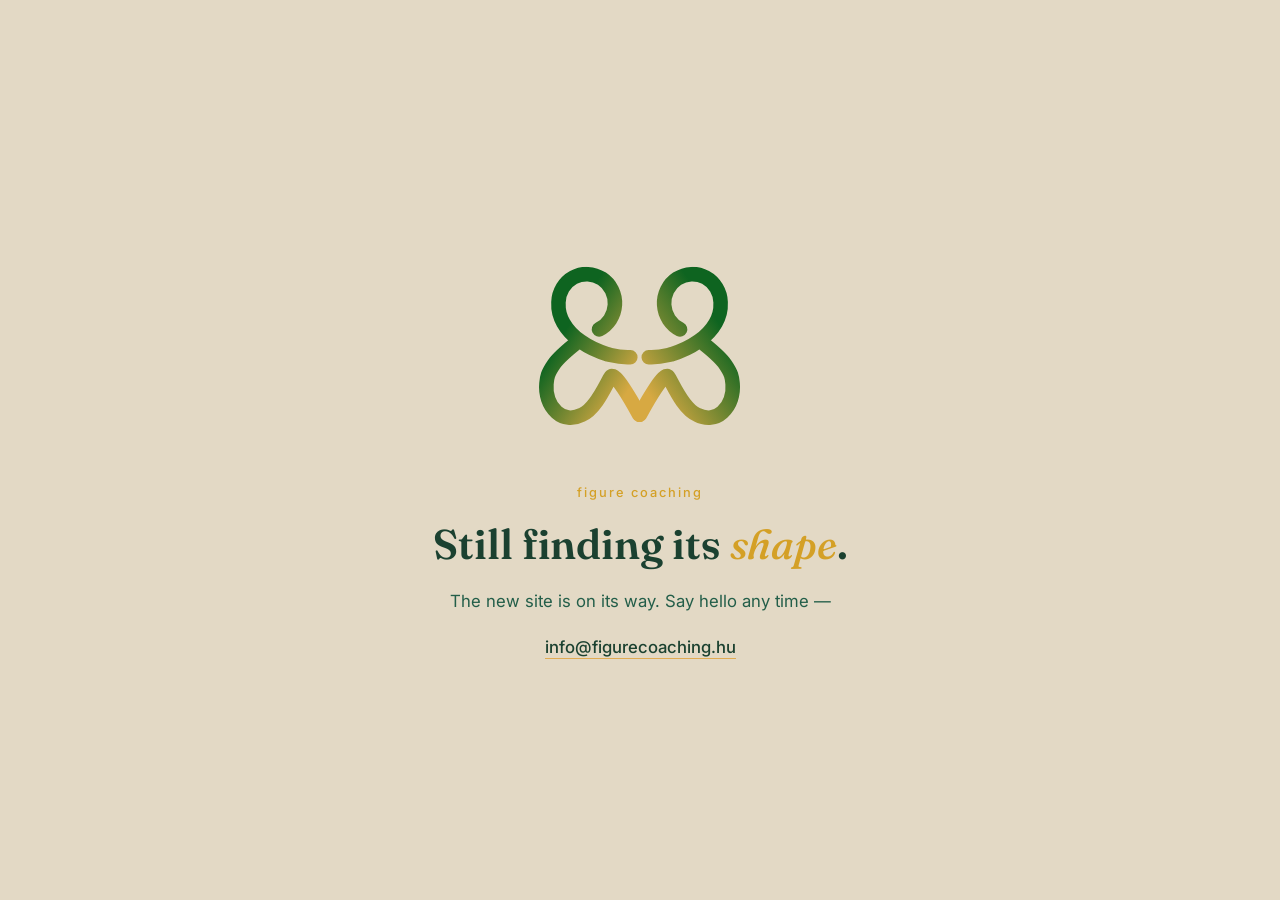
==== index.html @ e30de552 "Redesign placeholder around the new logo mark Swap the dark generic layout for a light background th" ====
<!DOCTYPE html>
<html lang="en">
  <head>
    <meta charset="UTF-8" />
    <meta name="viewport" content="width=device-width, initial-scale=1.0" />
    <title>Figure Coaching — Coming Soon</title>
    <meta
      name="description"
      content="Figure Coaching's website is on its way. Reach out at info@figurecoaching.hu."
    />
    <link rel="preconnect" href="https://fonts.googleapis.com" />
    <link rel="preconnect" href="https://fonts.gstatic.com" crossorigin />
    <link
      rel="stylesheet"
      href="https://fonts.googleapis.com/css2?family=Fraunces:ital,opsz,wght@0,9..144,500;0,9..144,600;1,9..144,500&family=Inter:wght@400;500&display=swap"
    />
    <style>
      :root {
        --cream: #e3d9c5;
        --pine-900: #1b4130;
        --pine: #235e49;
        --gold: #e0ab52;
        --gold-deep: #d4a026;
      }

      * {
        box-sizing: border-box;
      }

      html,
      body {
        height: 100%;
      }

      body {
        margin: 0;
        display: flex;
        align-items: center;
        justify-content: center;
        background: var(--cream);
        color: var(--pine-900);
        font-family: "Inter", system-ui, -apple-system, BlinkMacSystemFont, "Segoe UI", sans-serif;
        text-align: center;
        padding: 32px 24px;
      }

      main {
        max-width: 440px;
        display: flex;
        flex-direction: column;
        align-items: center;
      }

      .mark {
        width: clamp(140px, 26vw, 210px);
        height: auto;
        margin-bottom: clamp(20px, 4vw, 32px);
        overflow: visible;
      }

      .mark path {
        stroke-dasharray: 1;
        stroke-dashoffset: 1;
        animation: draw 1.1s cubic-bezier(0.65, 0, 0.35, 1) forwards;
      }

      .mark path:nth-of-type(2) {
        animation-delay: 0.14s;
      }

      @keyframes draw {
        to {
          stroke-dashoffset: 0;
        }
      }

      .reveal {
        opacity: 0;
        transform: translateY(10px);
        animation: fadeUp 0.7s ease forwards;
      }

      @keyframes fadeUp {
        to {
          opacity: 1;
          transform: translateY(0);
        }
      }

      .eyebrow {
        margin: 0 0 14px;
        font-size: 0.8rem;
        font-weight: 500;
        letter-spacing: 0.16em;
        text-transform: lowercase;
        color: var(--gold-deep);
        animation-delay: 0.95s;
      }

      h1 {
        margin: 0 0 18px;
        font-family: "Fraunces", Georgia, "Iowan Old Style", serif;
        font-weight: 600;
        font-size: clamp(1.9rem, 5vw, 2.6rem);
        line-height: 1.25;
        color: var(--pine-900);
        animation-delay: 1.1s;
      }

      h1 em {
        font-style: italic;
        font-weight: 500;
        color: var(--gold-deep);
      }

      p {
        margin: 0 0 22px;
        font-size: 1.05rem;
        line-height: 1.6;
        color: var(--pine);
        animation-delay: 1.3s;
      }

      a {
        display: inline-block;
        font-family: "Inter", sans-serif;
        font-weight: 500;
        font-size: 1.05rem;
        color: var(--pine-900);
        text-decoration: none;
        padding-bottom: 2px;
        background-image: linear-gradient(var(--gold), var(--gold));
        background-size: 100% 1px;
        background-repeat: no-repeat;
        background-position: 0 100%;
        transition: background-size 0.25s ease, color 0.25s ease;
        animation-delay: 1.45s;
      }

      a:hover,
      a:focus-visible {
        color: var(--gold-deep);
        background-size: 100% 2px;
      }

      @media (prefers-reduced-motion: reduce) {
        .mark path {
          animation: none;
          stroke-dashoffset: 0;
        }

        .reveal {
          animation: none;
          opacity: 1;
          transform: none;
        }
      }
    </style>
  </head>
  <body>
    <main>
      <svg
        class="mark"
        role="img"
        aria-label="Figure Coaching logo"
        viewBox="0 0 130 130"
        fill="none"
        xmlns="http://www.w3.org/2000/svg"
      >
        <g clip-path="url(#clip0_32_30)">
          <path
            pathLength="1"
            d="M70.4254 72C77.6518 71.8298 76.4254 72 84.2028 70.2177C90.7268 68.2412 96.5112 65.4568 101.255 62.0763C106 58.6948 109.554 54.8253 111.841 50.757C114.118 46.7073 115.116 42.511 114.895 38.3748M64.9254 107.562C70.1529 97.994 80.0318 80.8091 82.4254 84C84.8216 87.1944 91.4254 104 100.313 107.562C103.245 109.057 106.154 109.589 108.795 109.304C111.418 109.02 113.881 107.923 115.995 106.015C118.129 104.089 120.109 101.419 121.221 97.9642C122.334 94.5092 122.77 92.5703 122.333 88.431C121.896 84.2947 121.925 82.5 117.806 76.439C114.805 72.0244 105.262 64.233 102.425 62M114.92 38.0495C114.842 34.8361 113.928 31.7082 112.282 28.9878C110.636 26.268 108.319 24.058 105.58 22.574C102.842 21.0905 99.7742 20.3826 96.6908 20.5159C93.6072 20.6491 90.6065 21.6194 87.9968 23.3363C85.3862 25.0537 83.2573 27.4592 81.8395 30.315C80.4215 33.1714 79.7696 36.3691 79.9568 39.5777C80.1439 42.7862 81.1625 45.8787 82.8994 48.5377C84.6358 51.196 87.0244 53.3212 89.8107 54.7064"
            stroke="url(#paint0_linear_32_30)"
            stroke-width="9"
            stroke-linecap="round"
          />
          <path
            pathLength="1"
            d="M58.9999 72C51.7735 71.8298 52.9999 72 45.2225 70.2177C38.6985 68.2412 32.9141 65.4568 28.1705 62.0763C23.4255 58.6948 19.8714 54.8253 17.5839 50.757C15.3069 46.7073 14.3089 42.511 14.53 38.3748M64.4999 107.562C59.2724 97.994 49.3935 80.8091 46.9999 84C44.6037 87.1944 37.9999 104 29.1123 107.562C26.1802 109.057 23.2718 109.589 20.6303 109.304C18.007 109.02 15.5444 107.923 13.4307 106.015C11.2966 104.089 9.31667 101.419 8.20406 97.9642C7.09149 94.5092 6.65546 92.5703 7.09272 88.431C7.52967 84.2947 7.49993 82.5 11.6194 76.439C14.6198 72.0244 24.1633 64.233 26.9999 62M14.5054 38.0495C14.5836 34.8361 15.4969 31.7082 17.1435 28.9878C18.7896 26.268 21.1061 24.058 23.8452 22.574C26.5835 21.0905 29.6511 20.3826 32.7345 20.5159C35.8181 20.6491 38.8187 21.6194 41.4285 23.3363C44.0391 25.0537 46.168 27.4592 47.5857 30.315C49.0038 33.1714 49.6557 36.3691 49.4685 39.5777C49.2814 42.7862 48.2627 45.8787 46.5259 48.5377C44.7895 51.196 42.4009 53.3212 39.6146 54.7064"
            stroke="url(#paint1_linear_32_30)"
            stroke-width="9"
            stroke-linecap="round"
          />
        </g>
        <defs>
          <linearGradient id="paint0_linear_32_30" x1="115" y1="52.5" x2="65" y2="87" gradientUnits="userSpaceOnUse">
            <stop stop-color="#0E6420" />
            <stop offset="1" stop-color="#D7A942" />
          </linearGradient>
          <linearGradient id="paint1_linear_32_30" x1="18.4999" y1="56" x2="62.9999" y2="84.5" gradientUnits="userSpaceOnUse">
            <stop stop-color="#0E6420" />
            <stop offset="1" stop-color="#D7A942" />
          </linearGradient>
          <clipPath id="clip0_32_30">
            <rect width="125" height="98" fill="white" transform="translate(2 16)" />
          </clipPath>
        </defs>
      </svg>

      <p class="eyebrow reveal">figure coaching</p>
      <h1 class="reveal">Still finding its <em>shape</em>.</h1>
      <p class="reveal">The new site is on its way. Say hello any time —</p>
      <a class="reveal" href="mailto:info@figurecoaching.hu">info@figurecoaching.hu</a>
    </main>
  </body>
</html>
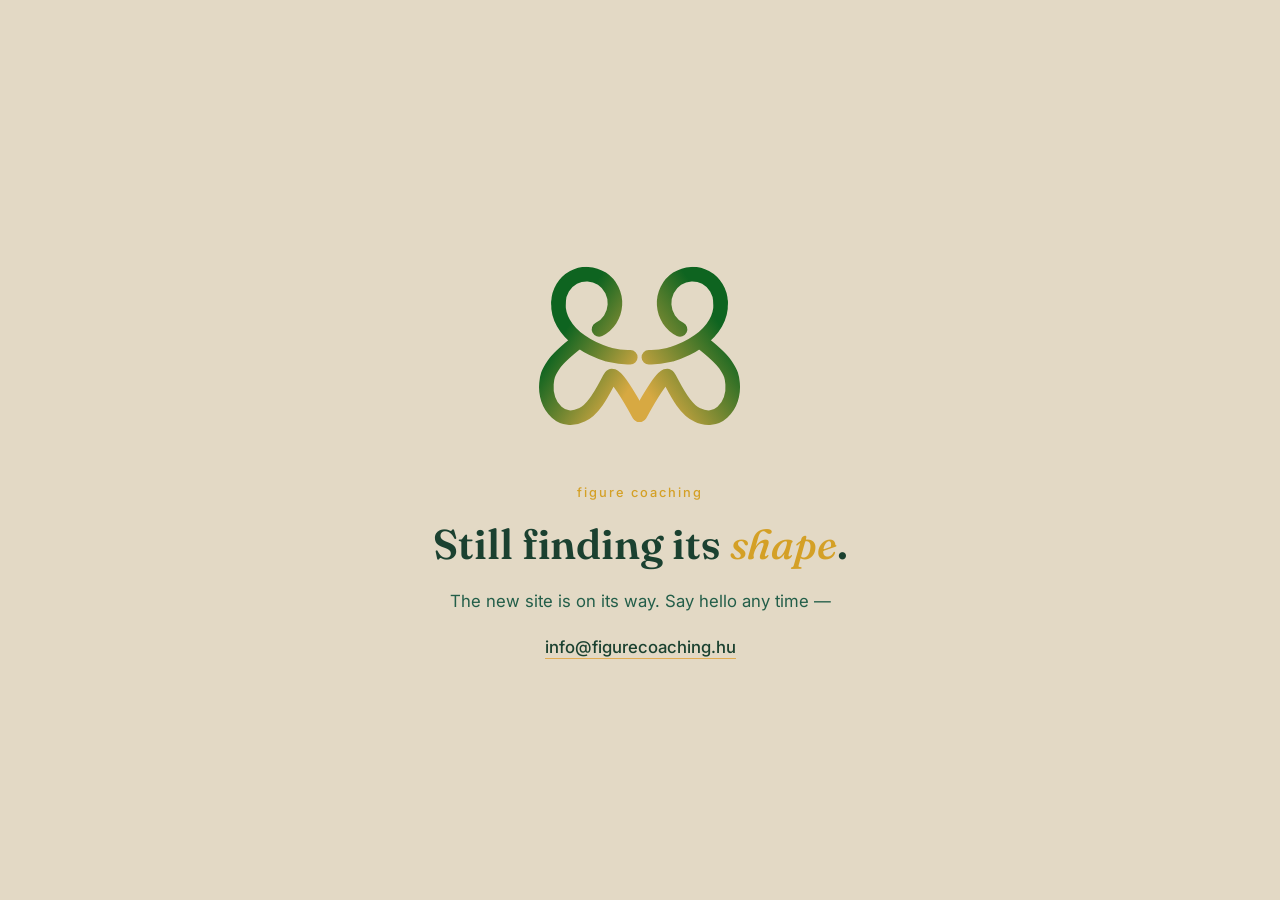
==== commit df11d728: "Rework logo animation as a true single continuous stroke CSS stroke-dasharray/dashoffset resets at e" ====
--- a/index.html
+++ b/index.html
@@ -59,13 +59,11 @@
       }
 
       .mark path {
-        stroke-dasharray: 1;
+        stroke-dasharray: 1 2;
         stroke-dashoffset: 1;
-        animation: draw 1.1s cubic-bezier(0.65, 0, 0.35, 1) forwards;
-      }
-
-      .mark path:nth-of-type(2) {
-        animation-delay: 0.14s;
+        animation: draw linear forwards;
+        animation-duration: var(--dur);
+        animation-delay: var(--delay);
       }
 
       @keyframes draw {
@@ -94,7 +92,7 @@
         letter-spacing: 0.16em;
         text-transform: lowercase;
         color: var(--gold-deep);
-        animation-delay: 0.95s;
+        animation-delay: 2.5s;
       }
 
       h1 {
@@ -104,7 +102,7 @@
         font-size: clamp(1.9rem, 5vw, 2.6rem);
         line-height: 1.25;
         color: var(--pine-900);
-        animation-delay: 1.1s;
+        animation-delay: 2.65s;
       }
 
       h1 em {
@@ -118,7 +116,7 @@
         font-size: 1.05rem;
         line-height: 1.6;
         color: var(--pine);
-        animation-delay: 1.3s;
+        animation-delay: 2.85s;
       }
 
       a {
@@ -134,7 +132,7 @@
         background-repeat: no-repeat;
         background-position: 0 100%;
         transition: background-size 0.25s ease, color 0.25s ease;
-        animation-delay: 1.45s;
+        animation-delay: 3s;
       }
 
       a:hover,
@@ -168,17 +166,57 @@
         xmlns="http://www.w3.org/2000/svg"
       >
         <g clip-path="url(#clip0_32_30)">
-          <path
-            pathLength="1"
-            d="M70.4254 72C77.6518 71.8298 76.4254 72 84.2028 70.2177C90.7268 68.2412 96.5112 65.4568 101.255 62.0763C106 58.6948 109.554 54.8253 111.841 50.757C114.118 46.7073 115.116 42.511 114.895 38.3748M64.9254 107.562C70.1529 97.994 80.0318 80.8091 82.4254 84C84.8216 87.1944 91.4254 104 100.313 107.562C103.245 109.057 106.154 109.589 108.795 109.304C111.418 109.02 113.881 107.923 115.995 106.015C118.129 104.089 120.109 101.419 121.221 97.9642C122.334 94.5092 122.77 92.5703 122.333 88.431C121.896 84.2947 121.925 82.5 117.806 76.439C114.805 72.0244 105.262 64.233 102.425 62M114.92 38.0495C114.842 34.8361 113.928 31.7082 112.282 28.9878C110.636 26.268 108.319 24.058 105.58 22.574C102.842 21.0905 99.7742 20.3826 96.6908 20.5159C93.6072 20.6491 90.6065 21.6194 87.9968 23.3363C85.3862 25.0537 83.2573 27.4592 81.8395 30.315C80.4215 33.1714 79.7696 36.3691 79.9568 39.5777C80.1439 42.7862 81.1625 45.8787 82.8994 48.5377C84.6358 51.196 87.0244 53.3212 89.8107 54.7064"
+          <!-- 1: left hand -> head -->
+          <path
+            pathLength="1"
+            style="--dur: 0.276s; --delay: 0s"
+            d="M58.9999 72C51.7735 71.8298 52.9999 72 45.2225 70.2177C38.6985 68.2412 32.9141 65.4568 28.1705 62.0763C23.4255 58.6948 19.8714 54.8253 17.5839 50.757C15.3069 46.7073 14.3089 42.511 14.53 38.3748"
+            stroke="url(#paint1_linear_32_30)"
+            stroke-width="9"
+            stroke-linecap="round"
+          />
+          <!-- 2: left head loop -->
+          <path
+            pathLength="1"
+            style="--dur: 0.338s; --delay: 0.276s"
+            d="M14.5054 38.0495C14.5836 34.8361 15.4969 31.7082 17.1435 28.9878C18.7896 26.268 21.1061 24.058 23.8452 22.574C26.5835 21.0905 29.6511 20.3826 32.7345 20.5159C35.8181 20.6491 38.8187 21.6194 41.4285 23.3363C44.0391 25.0537 46.168 27.4592 47.5857 30.315C49.0038 33.1714 49.6557 36.3691 49.4685 39.5777C49.2814 42.7862 48.2627 45.8787 46.5259 48.5377C44.7895 51.196 42.4009 53.3212 39.6146 54.7064"
+            stroke="url(#paint1_linear_32_30)"
+            stroke-width="9"
+            stroke-linecap="round"
+          />
+          <!-- 3: left shoulder -> outer loop -> leg -> valley (reversed) -->
+          <path
+            pathLength="1"
+            style="--dur: 0.587s; --delay: 0.614s"
+            d="M26.9999 62C24.1633 64.233 14.6198 72.0244 11.6194 76.439C7.49993 82.5 7.52967 84.2947 7.09272 88.431C6.65546 92.5703 7.09149 94.5092 8.20406 97.9642C9.31667 101.419 11.2966 104.089 13.4307 106.015C15.5444 107.923 18.007 109.02 20.6303 109.304C23.2718 109.589 26.1802 109.057 29.1123 107.562C37.9999 104 44.6037 87.1944 46.9999 84C49.3935 80.8091 59.2724 97.994 64.4999 107.562"
+            stroke="url(#paint1_linear_32_30)"
+            stroke-width="9"
+            stroke-linecap="round"
+          />
+          <!-- 4: right valley -> leg -> outer loop -> shoulder -->
+          <path
+            pathLength="1"
+            style="--dur: 0.587s; --delay: 1.201s"
+            d="M64.9254 107.562C70.1529 97.994 80.0318 80.8091 82.4254 84C84.8216 87.1944 91.4254 104 100.313 107.562C103.245 109.057 106.154 109.589 108.795 109.304C111.418 109.02 113.881 107.923 115.995 106.015C118.129 104.089 120.109 101.419 121.221 97.9642C122.334 94.5092 122.77 92.5703 122.333 88.431C121.896 84.2947 121.925 82.5 117.806 76.439C114.805 72.0244 105.262 64.233 102.425 62"
             stroke="url(#paint0_linear_32_30)"
             stroke-width="9"
             stroke-linecap="round"
           />
-          <path
-            pathLength="1"
-            d="M58.9999 72C51.7735 71.8298 52.9999 72 45.2225 70.2177C38.6985 68.2412 32.9141 65.4568 28.1705 62.0763C23.4255 58.6948 19.8714 54.8253 17.5839 50.757C15.3069 46.7073 14.3089 42.511 14.53 38.3748M64.4999 107.562C59.2724 97.994 49.3935 80.8091 46.9999 84C44.6037 87.1944 37.9999 104 29.1123 107.562C26.1802 109.057 23.2718 109.589 20.6303 109.304C18.007 109.02 15.5444 107.923 13.4307 106.015C11.2966 104.089 9.31667 101.419 8.20406 97.9642C7.09149 94.5092 6.65546 92.5703 7.09272 88.431C7.52967 84.2947 7.49993 82.5 11.6194 76.439C14.6198 72.0244 24.1633 64.233 26.9999 62M14.5054 38.0495C14.5836 34.8361 15.4969 31.7082 17.1435 28.9878C18.7896 26.268 21.1061 24.058 23.8452 22.574C26.5835 21.0905 29.6511 20.3826 32.7345 20.5159C35.8181 20.6491 38.8187 21.6194 41.4285 23.3363C44.0391 25.0537 46.168 27.4592 47.5857 30.315C49.0038 33.1714 49.6557 36.3691 49.4685 39.5777C49.2814 42.7862 48.2627 45.8787 46.5259 48.5377C44.7895 51.196 42.4009 53.3212 39.6146 54.7064"
-            stroke="url(#paint1_linear_32_30)"
+          <!-- 5: right head loop (reversed) -->
+          <path
+            pathLength="1"
+            style="--dur: 0.338s; --delay: 1.788s"
+            d="M89.8107 54.7064C87.0244 53.3212 84.6358 51.196 82.8994 48.5377C81.1625 45.8787 80.1439 42.7862 79.9568 39.5777C79.7696 36.3691 80.4215 33.1714 81.8395 30.315C83.2573 27.4592 85.3862 25.0537 87.9968 23.3363C90.6065 21.6194 93.6072 20.6491 96.6908 20.5159C99.7742 20.3826 102.842 21.0905 105.58 22.574C108.319 24.058 110.636 26.268 112.282 28.9878C113.928 31.7082 114.842 34.8361 114.92 38.0495"
+            stroke="url(#paint0_linear_32_30)"
+            stroke-width="9"
+            stroke-linecap="round"
+          />
+          <!-- 6: right head -> hand (reversed) -->
+          <path
+            pathLength="1"
+            style="--dur: 0.276s; --delay: 2.126s"
+            d="M114.895 38.3748C115.116 42.511 114.118 46.7073 111.841 50.757C109.554 54.8253 106 58.6948 101.255 62.0763C96.5112 65.4568 90.7268 68.2412 84.2028 70.2177C76.4254 72 77.6518 71.8298 70.4254 72"
+            stroke="url(#paint0_linear_32_30)"
             stroke-width="9"
             stroke-linecap="round"
           />
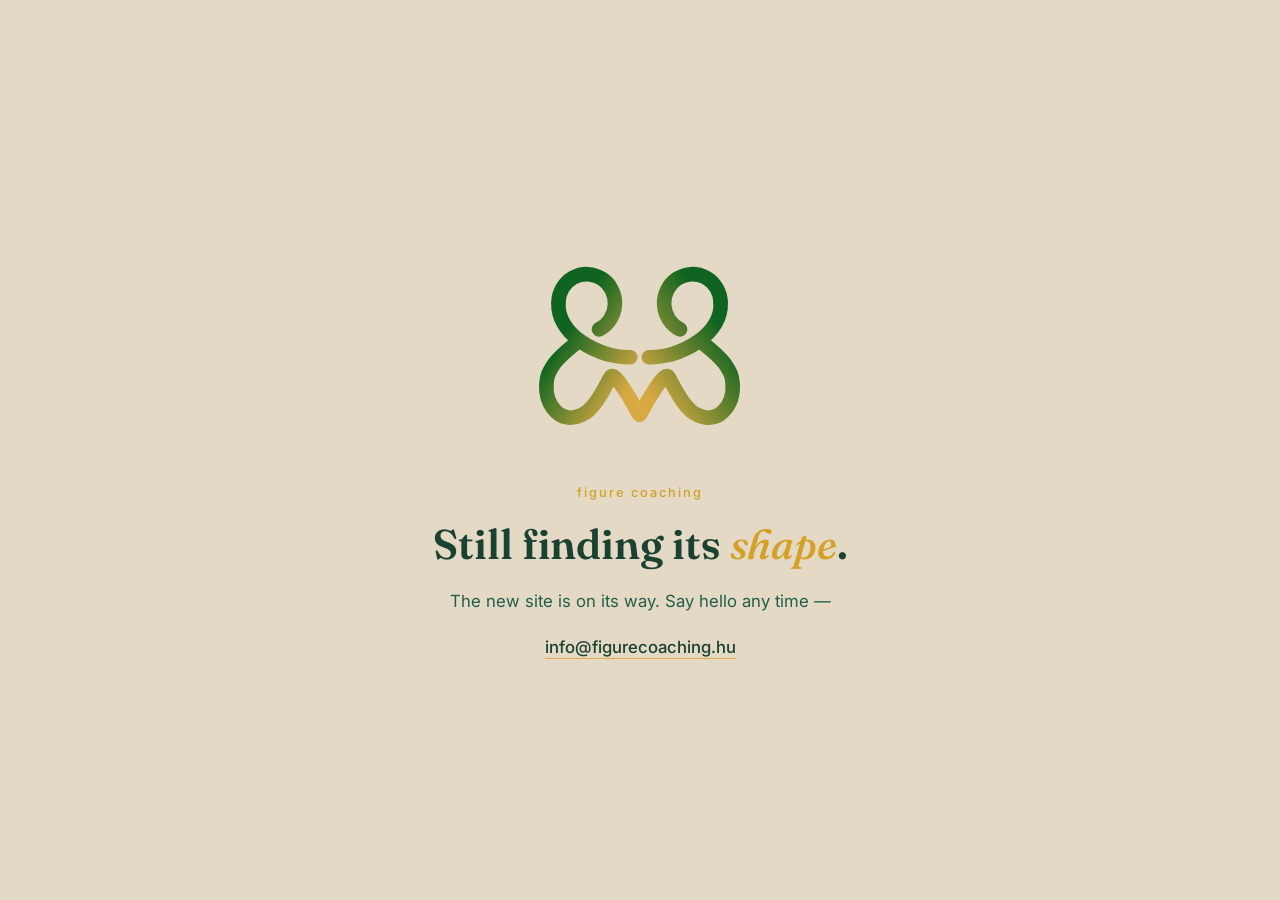
==== commit 7d893f34: "Fetch the mark's SVG at runtime instead of pasting its path data index.html now loads assets/logo_v1" ====
--- a/index.html
+++ b/index.html
@@ -165,75 +165,8 @@
         fill="none"
         xmlns="http://www.w3.org/2000/svg"
       >
-        <g clip-path="url(#clip0_32_30)">
-          <!-- 1: left hand -> head -->
-          <path
-            pathLength="1"
-            style="--dur: 0.276s; --delay: 0s"
-            d="M58.9999 72C51.7735 71.8298 52.9999 72 45.2225 70.2177C38.6985 68.2412 32.9141 65.4568 28.1705 62.0763C23.4255 58.6948 19.8714 54.8253 17.5839 50.757C15.3069 46.7073 14.3089 42.511 14.53 38.3748"
-            stroke="url(#paint1_linear_32_30)"
-            stroke-width="9"
-            stroke-linecap="round"
-          />
-          <!-- 2: left head loop -->
-          <path
-            pathLength="1"
-            style="--dur: 0.338s; --delay: 0.276s"
-            d="M14.5054 38.0495C14.5836 34.8361 15.4969 31.7082 17.1435 28.9878C18.7896 26.268 21.1061 24.058 23.8452 22.574C26.5835 21.0905 29.6511 20.3826 32.7345 20.5159C35.8181 20.6491 38.8187 21.6194 41.4285 23.3363C44.0391 25.0537 46.168 27.4592 47.5857 30.315C49.0038 33.1714 49.6557 36.3691 49.4685 39.5777C49.2814 42.7862 48.2627 45.8787 46.5259 48.5377C44.7895 51.196 42.4009 53.3212 39.6146 54.7064"
-            stroke="url(#paint1_linear_32_30)"
-            stroke-width="9"
-            stroke-linecap="round"
-          />
-          <!-- 3: left shoulder -> outer loop -> leg -> valley (reversed) -->
-          <path
-            pathLength="1"
-            style="--dur: 0.587s; --delay: 0.614s"
-            d="M26.9999 62C24.1633 64.233 14.6198 72.0244 11.6194 76.439C7.49993 82.5 7.52967 84.2947 7.09272 88.431C6.65546 92.5703 7.09149 94.5092 8.20406 97.9642C9.31667 101.419 11.2966 104.089 13.4307 106.015C15.5444 107.923 18.007 109.02 20.6303 109.304C23.2718 109.589 26.1802 109.057 29.1123 107.562C37.9999 104 44.6037 87.1944 46.9999 84C49.3935 80.8091 59.2724 97.994 64.4999 107.562"
-            stroke="url(#paint1_linear_32_30)"
-            stroke-width="9"
-            stroke-linecap="round"
-          />
-          <!-- 4: right valley -> leg -> outer loop -> shoulder -->
-          <path
-            pathLength="1"
-            style="--dur: 0.587s; --delay: 1.201s"
-            d="M64.9254 107.562C70.1529 97.994 80.0318 80.8091 82.4254 84C84.8216 87.1944 91.4254 104 100.313 107.562C103.245 109.057 106.154 109.589 108.795 109.304C111.418 109.02 113.881 107.923 115.995 106.015C118.129 104.089 120.109 101.419 121.221 97.9642C122.334 94.5092 122.77 92.5703 122.333 88.431C121.896 84.2947 121.925 82.5 117.806 76.439C114.805 72.0244 105.262 64.233 102.425 62"
-            stroke="url(#paint0_linear_32_30)"
-            stroke-width="9"
-            stroke-linecap="round"
-          />
-          <!-- 5: right head loop (reversed) -->
-          <path
-            pathLength="1"
-            style="--dur: 0.338s; --delay: 1.788s"
-            d="M89.8107 54.7064C87.0244 53.3212 84.6358 51.196 82.8994 48.5377C81.1625 45.8787 80.1439 42.7862 79.9568 39.5777C79.7696 36.3691 80.4215 33.1714 81.8395 30.315C83.2573 27.4592 85.3862 25.0537 87.9968 23.3363C90.6065 21.6194 93.6072 20.6491 96.6908 20.5159C99.7742 20.3826 102.842 21.0905 105.58 22.574C108.319 24.058 110.636 26.268 112.282 28.9878C113.928 31.7082 114.842 34.8361 114.92 38.0495"
-            stroke="url(#paint0_linear_32_30)"
-            stroke-width="9"
-            stroke-linecap="round"
-          />
-          <!-- 6: right head -> hand (reversed) -->
-          <path
-            pathLength="1"
-            style="--dur: 0.276s; --delay: 2.126s"
-            d="M114.895 38.3748C115.116 42.511 114.118 46.7073 111.841 50.757C109.554 54.8253 106 58.6948 101.255 62.0763C96.5112 65.4568 90.7268 68.2412 84.2028 70.2177C76.4254 72 77.6518 71.8298 70.4254 72"
-            stroke="url(#paint0_linear_32_30)"
-            stroke-width="9"
-            stroke-linecap="round"
-          />
-        </g>
-        <defs>
-          <linearGradient id="paint0_linear_32_30" x1="115" y1="52.5" x2="65" y2="87" gradientUnits="userSpaceOnUse">
-            <stop stop-color="#0E6420" />
-            <stop offset="1" stop-color="#D7A942" />
-          </linearGradient>
-          <linearGradient id="paint1_linear_32_30" x1="18.4999" y1="56" x2="62.9999" y2="84.5" gradientUnits="userSpaceOnUse">
-            <stop stop-color="#0E6420" />
-            <stop offset="1" stop-color="#D7A942" />
-          </linearGradient>
-          <clipPath id="clip0_32_30">
-            <rect width="125" height="98" fill="white" transform="translate(2 16)" />
-          </clipPath>
-        </defs>
+        <g class="stroke-mark"></g>
+        <defs></defs>
       </svg>
 
       <p class="eyebrow reveal">figure coaching</p>
@@ -241,5 +174,201 @@
       <p class="reveal">The new site is on its way. Say hello any time —</p>
       <a class="reveal" href="mailto:info@figurecoaching.hu">info@figurecoaching.hu</a>
     </main>
+
+    <script>
+      const SVG_NS = "http://www.w3.org/2000/svg";
+      const SOURCE_MARK_URL = "assets/logo_v1_color_gradient_v2_export.svg";
+      const GRADIENT_ID_RIGHT = "trace-grad-right";
+      const GRADIENT_ID_LEFT = "trace-grad-left";
+      const STROKE_WIDTH = 9;
+      const TOTAL_TRACE_DURATION_SECONDS = 2.4;
+      const NUMBERS_PER_CUBIC_SEGMENT = 6;
+      
+      async function initMark() {
+        const svg = document.querySelector(".mark");
+        const group = svg.querySelector(".stroke-mark");
+        const defs = svg.querySelector("defs");
+
+        try {
+          const sourceDoc = await loadSourceMark(SOURCE_MARK_URL);
+          const halves = parseSourceMark(sourceDoc);
+          cloneGradientsInto(defs, halves.rightGradient, halves.leftGradient);
+
+          const segmentPlan = buildSegmentPlan(halves);
+          const pathElements = renderSegments(group, segmentPlan);
+          applyProportionalTiming(pathElements, TOTAL_TRACE_DURATION_SECONDS);
+        } catch (error) {
+          console.error("Figure Coaching mark: falling back to a static logo.", error);
+          renderFallbackMark(svg, SOURCE_MARK_URL);
+        }
+      }
+
+      async function loadSourceMark(url) {
+        const response = await fetch(url);
+        if (!response.ok) {
+          throw new Error(`Failed to load ${url}: ${response.status} ${response.statusText}`);
+        }
+        const text = await response.text();
+        return new DOMParser().parseFromString(text, "image/svg+xml");
+      }
+
+      function parseSourceMark(sourceDoc) {
+        const paths = sourceDoc.querySelectorAll("path");
+        const gradients = sourceDoc.querySelectorAll("linearGradient");
+        assertExpectedPathAndGradientCounts(paths, gradients);
+
+        const [rightPath, leftPath] = paths;
+        const [rightGradient, leftGradient] = gradients;
+        const right = splitIntoSubpaths(rightPath.getAttribute("d"));
+        const left = splitIntoSubpaths(leftPath.getAttribute("d"));
+        assertThreeSubpathsPerHalf(right, left);
+
+        return {
+          rightGradient,
+          leftGradient,
+          right: { reach: right[0], body: right[1], loop: right[2] },
+          left: { reach: left[0], body: left[1], loop: left[2] },
+        };
+      }
+
+      function assertExpectedPathAndGradientCounts(paths, gradients) {
+        if (paths.length !== 2 || gradients.length !== 2) {
+          throw new Error(
+            `Expected 2 paths and 2 gradients in the source mark, found ${paths.length} paths and ${gradients.length} gradients.`
+          );
+        }
+      }
+
+      function assertThreeSubpathsPerHalf(rightSubpaths, leftSubpaths) {
+        if (rightSubpaths.length !== 3 || leftSubpaths.length !== 3) {
+          throw new Error(
+            `Expected 3 subpaths per half (reach, body, loop), found ${rightSubpaths.length} on the right and ${leftSubpaths.length} on the left.`
+          );
+        }
+      }
+
+      function splitIntoSubpaths(d) {
+        return d.match(/M[^M]*/g).map((subpath) => subpath.trim());
+      }
+
+      function cloneGradientsInto(defs, rightGradient, leftGradient) {
+        [
+          [rightGradient, GRADIENT_ID_RIGHT],
+          [leftGradient, GRADIENT_ID_LEFT],
+        ].forEach(([gradient, id]) => {
+          const clone = gradient.cloneNode(true);
+          clone.setAttribute("id", id);
+          defs.appendChild(clone);
+        });
+      }
+
+      function buildSegmentPlan(halves) {
+        const plan = [
+          { subpath: halves.left.reach, gradientId: GRADIENT_ID_LEFT, reversed: false, label: "left hand -> head" },
+          { subpath: halves.left.loop, gradientId: GRADIENT_ID_LEFT, reversed: false, label: "left head loop" },
+          { subpath: halves.left.body, gradientId: GRADIENT_ID_LEFT, reversed: true, label: "left shoulder -> valley" },
+          { subpath: halves.right.body, gradientId: GRADIENT_ID_RIGHT, reversed: false, label: "right valley -> shoulder" },
+          { subpath: halves.right.loop, gradientId: GRADIENT_ID_RIGHT, reversed: true, label: "right head loop" },
+          { subpath: halves.right.reach, gradientId: GRADIENT_ID_RIGHT, reversed: true, label: "right head -> hand" },
+        ];
+        return plan.map((step) => ({
+          ...step,
+          d: step.reversed ? reverseAbsoluteCubicPath(step.subpath) : step.subpath,
+        }));
+      }
+
+      function reverseAbsoluteCubicPath(d) {
+        assertAbsoluteMoveAndCubicOnly(d);
+        return serializeCubicPath(reverseCubicSegments(parseCubicPath(d)));
+      }
+
+      function assertAbsoluteMoveAndCubicOnly(d) {
+        const isAbsoluteMoveAndCubicOnly = /^[MC0-9.\-,\s]+$/.test(d);
+        if (!isAbsoluteMoveAndCubicOnly) {
+          throw new Error(`reverseAbsoluteCubicPath only supports absolute "M"/"C" path data, got: "${d}"`);
+        }
+      }
+
+      function parseCubicPath(d) {
+        const numbers = d.match(/-?\d*\.?\d+/g).map(Number);
+        const [startX, startY, ...rest] = numbers;
+        if (rest.length % NUMBERS_PER_CUBIC_SEGMENT !== 0) {
+          throw new Error(`Path data doesn't decompose into whole cubic segments: "${d}"`);
+        }
+
+        const segments = [];
+        for (let i = 0; i < rest.length; i += NUMBERS_PER_CUBIC_SEGMENT) {
+          segments.push({
+            control1: [rest[i], rest[i + 1]],
+            control2: [rest[i + 2], rest[i + 3]],
+            end: [rest[i + 4], rest[i + 5]],
+          });
+        }
+        return { start: [startX, startY], segments };
+      }
+
+      function reverseCubicSegments({ start, segments }) {
+        const onCurvePoints = [start, ...segments.map((segment) => segment.end)];
+        const reversedSegments = [];
+        for (let i = segments.length - 1; i >= 0; i--) {
+          reversedSegments.push({
+            control1: segments[i].control2,
+            control2: segments[i].control1,
+            end: onCurvePoints[i],
+          });
+        }
+        return { start: onCurvePoints[onCurvePoints.length - 1], segments: reversedSegments };
+      }
+
+      function serializeCubicPath({ start, segments }) {
+        const segmentStrings = segments.map((segment) => {
+          const [c1x, c1y] = segment.control1;
+          const [c2x, c2y] = segment.control2;
+          const [ex, ey] = segment.end;
+          return `C${c1x} ${c1y} ${c2x} ${c2y} ${ex} ${ey}`;
+        });
+        return `M${start[0]} ${start[1]}${segmentStrings.join("")}`;
+      }
+
+      function renderSegments(group, segmentPlan) {
+        const pathElements = segmentPlan.map(createTracePathElement);
+        pathElements.forEach((pathElement) => group.appendChild(pathElement));
+        return pathElements;
+      }
+
+      function createTracePathElement({ d, gradientId, label }) {
+        const pathElement = document.createElementNS(SVG_NS, "path");
+        pathElement.setAttribute("d", d);
+        pathElement.setAttribute("pathLength", "1");
+        pathElement.setAttribute("stroke", `url(#${gradientId})`);
+        pathElement.setAttribute("stroke-width", String(STROKE_WIDTH));
+        pathElement.setAttribute("stroke-linecap", "round");
+        pathElement.dataset.segment = label;
+        return pathElement;
+      }
+
+      function applyProportionalTiming(pathElements, totalDurationSeconds) {
+        const lengths = pathElements.map((pathElement) => pathElement.getTotalLength());
+        const totalLength = lengths.reduce((sum, length) => sum + length, 0);
+
+        let elapsed = 0;
+        pathElements.forEach((pathElement, index) => {
+          const duration = (totalDurationSeconds * lengths[index]) / totalLength;
+          pathElement.style.setProperty("--dur", `${duration.toFixed(3)}s`);
+          pathElement.style.setProperty("--delay", `${elapsed.toFixed(3)}s`);
+          elapsed += duration;
+        });
+      }
+
+      function renderFallbackMark(svg, url) {
+        const img = document.createElement("img");
+        img.src = url;
+        img.alt = "Figure Coaching logo";
+        img.className = "mark";
+        svg.replaceWith(img);
+      }
+
+      initMark();
+    </script>
   </body>
 </html>
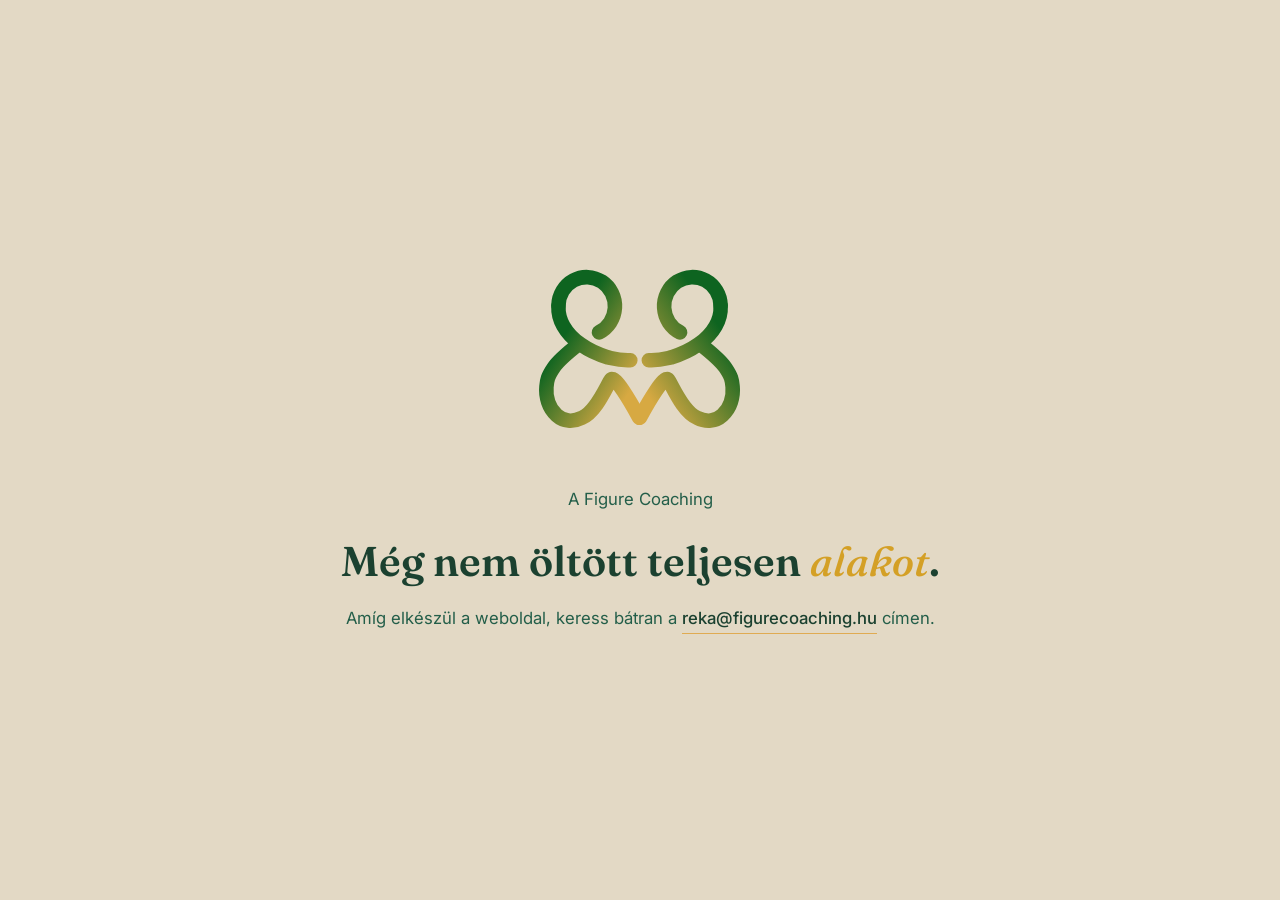
==== commit 7461c7b1: "Rework placeholder copy in Hungarian and fix layout/timing issues Write the placeholder's copy nativ" ====
--- a/index.html
+++ b/index.html
@@ -1,12 +1,12 @@
 <!DOCTYPE html>
-<html lang="en">
+<html lang="hu">
   <head>
     <meta charset="UTF-8" />
     <meta name="viewport" content="width=device-width, initial-scale=1.0" />
-    <title>Figure Coaching — Coming Soon</title>
+    <title>Figure Coaching — Hamarosan</title>
     <meta
       name="description"
-      content="Figure Coaching's website is on its way. Reach out at info@figurecoaching.hu."
+      content="A Figure Coaching honlapja még nem öltött teljesen alakot. Keress bátran: reka@figurecoaching.hu"
     />
     <link rel="preconnect" href="https://fonts.googleapis.com" />
     <link rel="preconnect" href="https://fonts.gstatic.com" crossorigin />
@@ -45,7 +45,7 @@
       }
 
       main {
-        max-width: 440px;
+        max-width: 620px;
         display: flex;
         flex-direction: column;
         align-items: center;
@@ -85,24 +85,14 @@
         }
       }
 
-      .eyebrow {
-        margin: 0 0 14px;
-        font-size: 0.8rem;
-        font-weight: 500;
-        letter-spacing: 0.16em;
-        text-transform: lowercase;
-        color: var(--gold-deep);
-        animation-delay: 2.5s;
-      }
-
       h1 {
         margin: 0 0 18px;
         font-family: "Fraunces", Georgia, "Iowan Old Style", serif;
         font-weight: 600;
-        font-size: clamp(1.9rem, 5vw, 2.6rem);
+        font-size: clamp(1.9rem, 8vw, 2.6rem);
         line-height: 1.25;
         color: var(--pine-900);
-        animation-delay: 2.65s;
+        animation-delay: 0.5s;
       }
 
       h1 em {
@@ -116,7 +106,14 @@
         font-size: 1.05rem;
         line-height: 1.6;
         color: var(--pine);
-        animation-delay: 2.85s;
+      }
+
+      p:first-of-type {
+        animation-delay: 0.3s;
+      }
+
+      p:last-of-type {
+        animation-delay: 0.7s;
       }
 
       a {
@@ -132,7 +129,6 @@
         background-repeat: no-repeat;
         background-position: 0 100%;
         transition: background-size 0.25s ease, color 0.25s ease;
-        animation-delay: 3s;
       }
 
       a:hover,
@@ -169,10 +165,9 @@
         <defs></defs>
       </svg>
 
-      <p class="eyebrow reveal">figure coaching</p>
-      <h1 class="reveal">Still finding its <em>shape</em>.</h1>
-      <p class="reveal">The new site is on its way. Say hello any time —</p>
-      <a class="reveal" href="mailto:info@figurecoaching.hu">info@figurecoaching.hu</a>
+      <p class="reveal">A Figure Coaching</p>
+      <h1 class="reveal">Még nem öltött teljesen&nbsp;<em>alakot</em>.</h1>
+      <p class="reveal">Amíg elkészül a weboldal, keress bátran a <a href="mailto:reka@figurecoaching.hu">reka@figurecoaching.hu</a> címen.</p>
     </main>
 
     <script>
@@ -183,7 +178,7 @@
       const STROKE_WIDTH = 9;
       const TOTAL_TRACE_DURATION_SECONDS = 2.4;
       const NUMBERS_PER_CUBIC_SEGMENT = 6;
-      
+
       async function initMark() {
         const svg = document.querySelector(".mark");
         const group = svg.querySelector(".stroke-mark");
